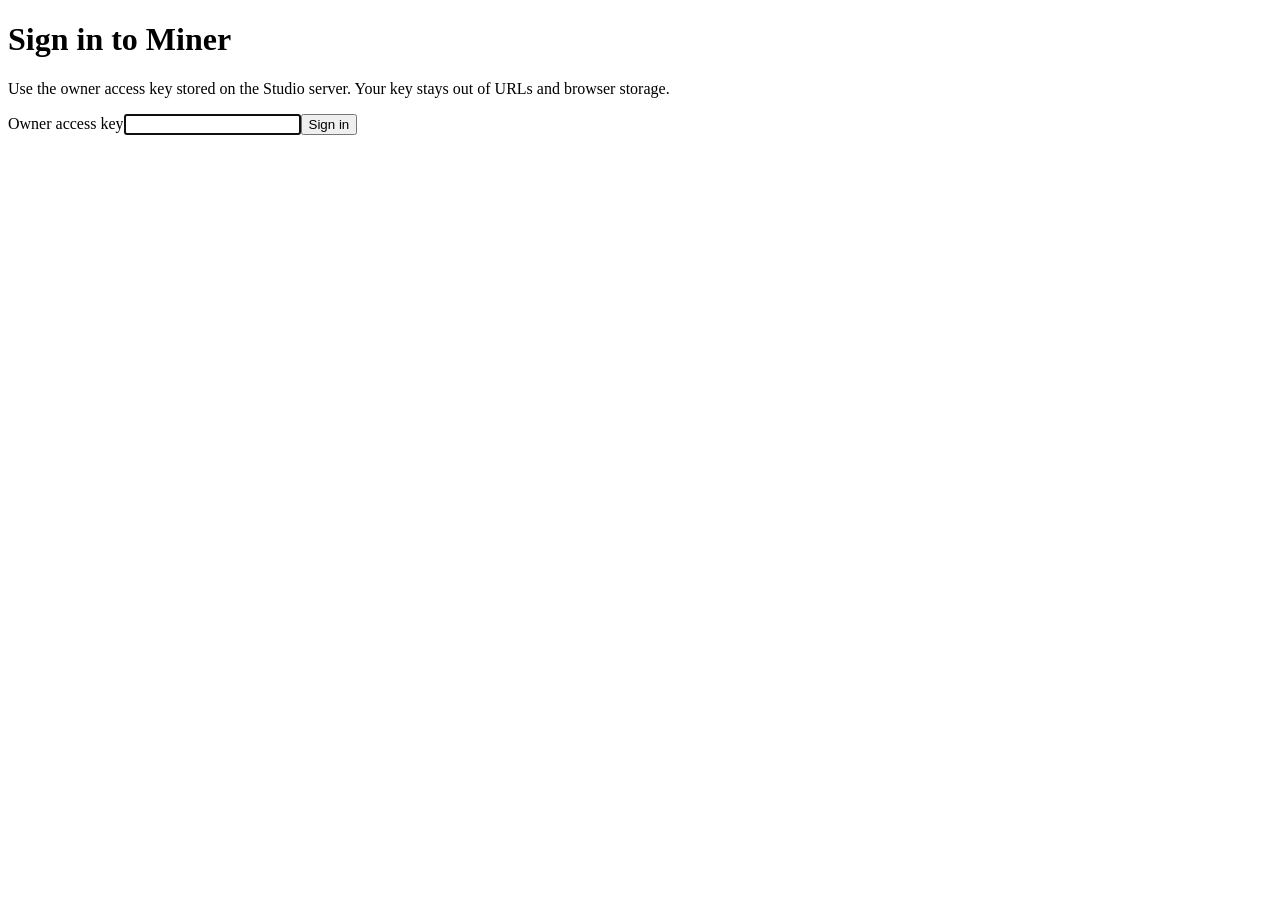
==== studio/static/login.html @ 2e2a5e73 "Require owner authentication and isolate worker execution" ====
<!doctype html><html lang="en"><meta charset="utf-8"><meta name="viewport" content="width=device-width,initial-scale=1"><title>Sign in · Miner</title><link rel="stylesheet" href="/login.css"><main><h1>Sign in to Miner</h1><p>Use the owner access key stored on the Studio server. Your key stays out of URLs and browser storage.</p><form id="login"><label for="key">Owner access key</label><input id="key" type="password" autocomplete="current-password" required autofocus><button>Sign in</button><p id="error" role="alert"></p></form></main><script src="/login.js"></script></html>
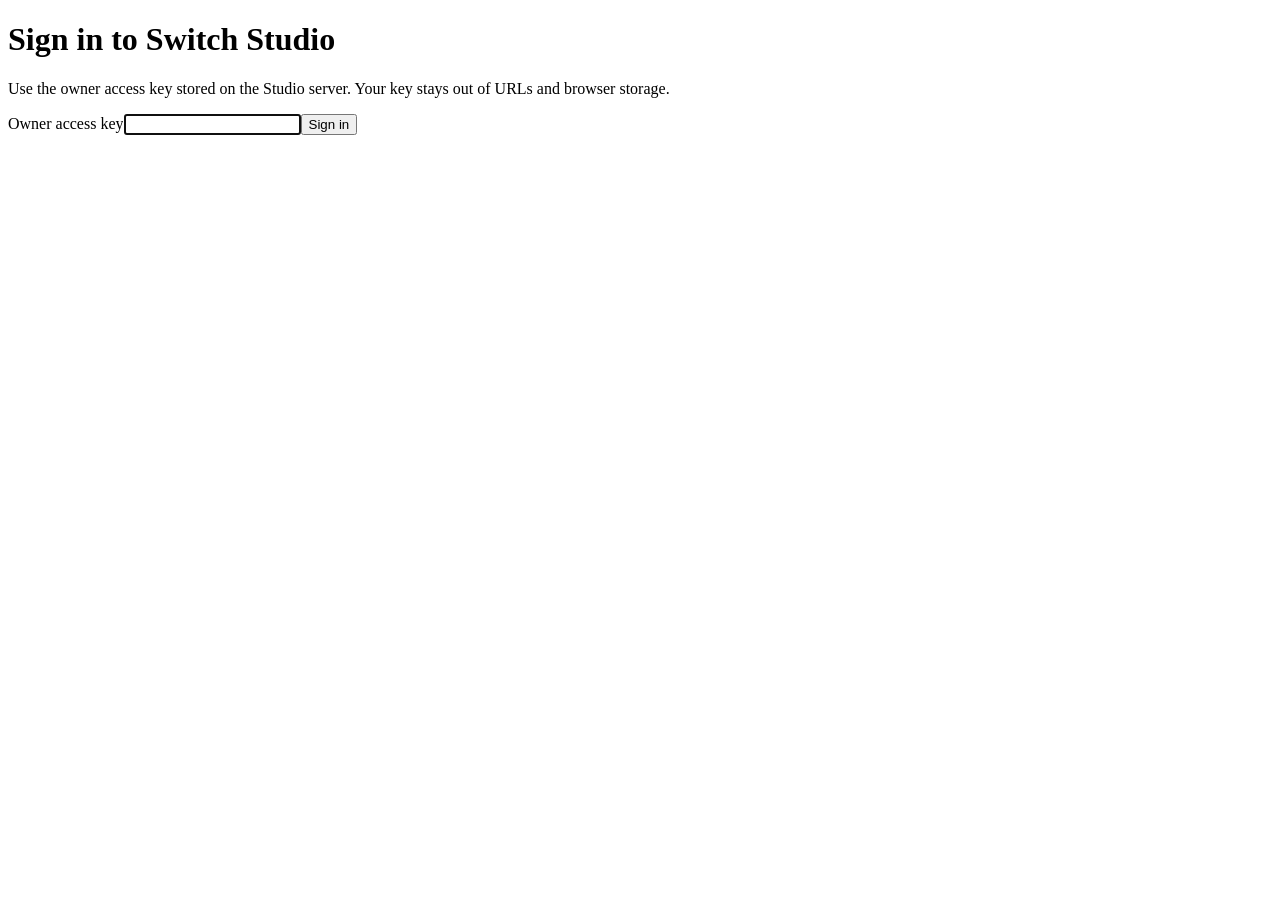
==== commit 4e96ce67: "Release Switch Studio 0.4.0-alpha.11" ====
--- a/studio/static/login.html
+++ b/studio/static/login.html
@@ -1 +1 @@
-<!doctype html><html lang="en"><meta charset="utf-8"><meta name="viewport" content="width=device-width,initial-scale=1"><title>Sign in · Miner</title><link rel="stylesheet" href="/login.css"><main><h1>Sign in to Miner</h1><p>Use the owner access key stored on the Studio server. Your key stays out of URLs and browser storage.</p><form id="login"><label for="key">Owner access key</label><input id="key" type="password" autocomplete="current-password" required autofocus><button>Sign in</button><p id="error" role="alert"></p></form></main><script src="/login.js"></script></html>
+<!doctype html><html lang="en"><meta charset="utf-8"><meta name="viewport" content="width=device-width,initial-scale=1"><title>Sign in · Switch Studio</title><link rel="stylesheet" href="/login.css"><main><h1>Sign in to Switch Studio</h1><p>Use the owner access key stored on the Studio server. Your key stays out of URLs and browser storage.</p><form id="login"><label for="key">Owner access key</label><input id="key" type="password" autocomplete="current-password" required autofocus><button>Sign in</button><p id="error" role="alert"></p></form></main><script src="/login.js"></script></html>
